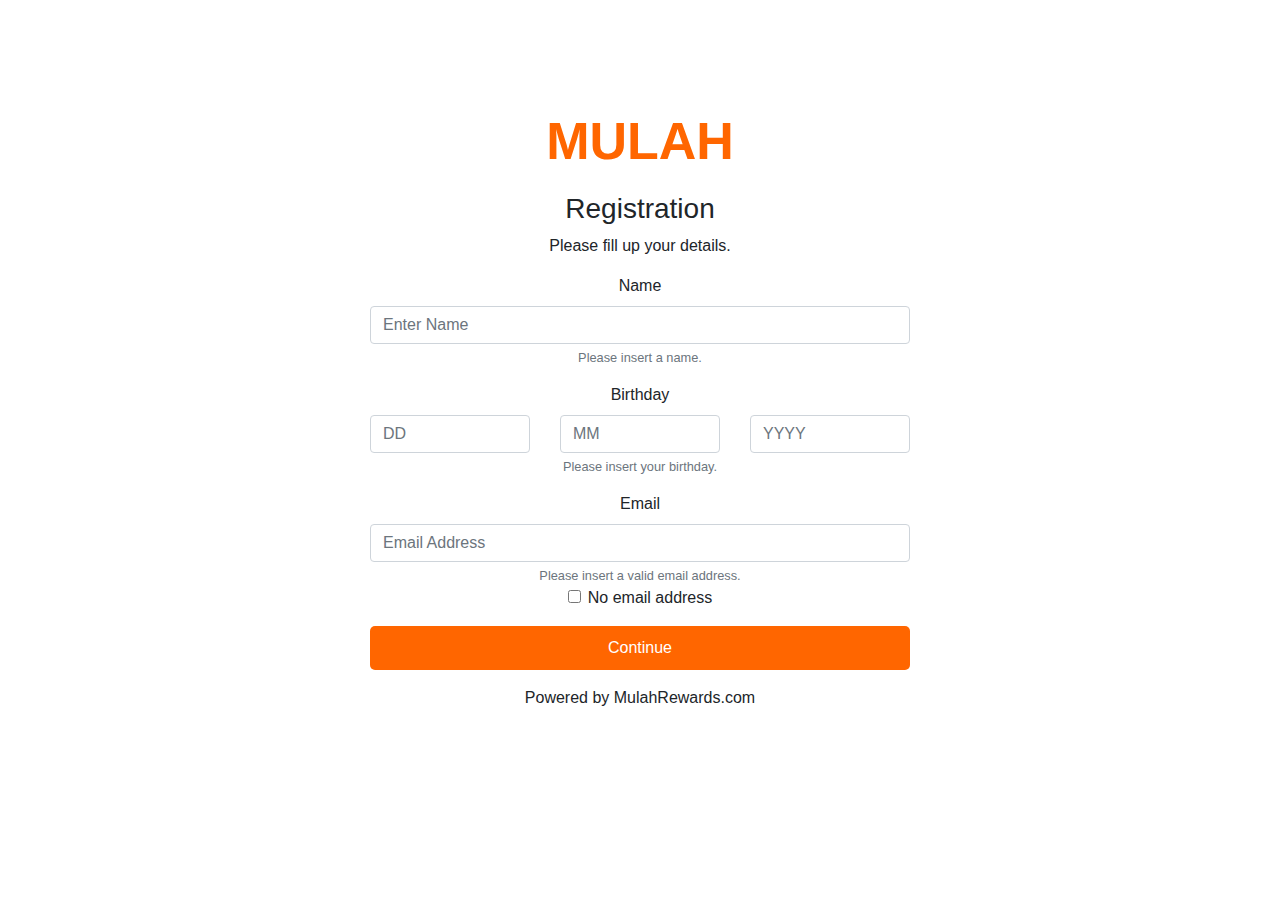
==== info.html @ 8a114c6b "Add page 2" ====
<!DOCTYPE html>
<html lang="en">

<head>
  <meta charset="UTF-8">
  <meta name="viewport" content="width=device-width, initial-scale=1.0">
  <title>Mulah Registration</title>
  <link rel="stylesheet" href="style.css">
  <link rel="stylesheet" href="https://stackpath.bootstrapcdn.com/bootstrap/4.5.2/css/bootstrap.min.css">
</head>

<body>
  <div class="container">
    <div class="row">
      <div class="col-md-6 offset-md-3">
        <h2 class="text-center logo">MULAH</h2>
        <h3>Registration</h3>
        <p>Please fill up your details.</p>

        <form>
          <div class="form-group">
            <label for="name">Name</label>
            <input type="text" class="form-control" id="name" placeholder="Enter Name">
            <small id="nameHelp" class="form-text text-muted">Please insert a name.</small>
          </div>

          <div class="form-group">
            <label for="birthday">Birthday</label>
            <div class="row">
              <div class="col-4">
                <input type="number" class="form-control" id="day" placeholder="DD" min="1" max="31">
              </div>
              <div class="col-4">
                <input type="number" class="form-control" id="month" placeholder="MM" min="1" max="12">
              </div>
              <div class="col-4">
                <input type="number" class="form-control" id="year" placeholder="YYYY">
              </div>
            </div>
            <small id="birthdayHelp" class="form-text text-muted">Please insert your birthday.</small>
          </div>

          <div class="form-group">
            <label for="email">Email</label>
            <input type="email" class="form-control" id="email" placeholder="Email Address">
            <small id="emailHelp" class="form-text text-muted">Please insert a valid email address.</small>
            <div class="form-check">
              <input type="checkbox" class="form-check-input" id="noEmail">
              <label class="form-check-label" for="noEmail">No email address</label>
            </div>
          </div>

          <button type="submit" class="check-button btn-block">Continue</button>
        </form>

        <p class="text-center mt-3">Powered by MulahRewards.com</p>
      </div>
    </div>
  </div>

  <script src="https://code.jquery.com/jquery-3.5.1.slim.min.js"></script>
  <script src="https://cdn.jsdelivr.net/npm/popper.js@1.16.1/dist/umd/popper.min.js"></script>
  <script src="https://stackpath.bootstrapcdn.com/bootstrap/4.5.2/js/bootstrap.min.js"></script>
</body>

</html>
---- style.css ----
body {
  font-family: Arial, sans-serif;
  margin: 0;
  padding: 0;
  display: flex;
  justify-content: center;
  align-items: center;
  min-height: 100vh;
  background-color: #ffffff;
  color: #333333;
  grid-template-rows: auto 1fr auto;
}

.container {
  position: absolute;
  top: 10%;
  text-align: center;
  justify-content: center;
  max-width: 400px;
  width: 100%;
  padding: 20px;
}

.logo {
  vertical-align: middle;
  font-size: 52px;
  font-weight: bold;
  color: #FF6600;
  margin-bottom: 20px;
}

.welcome-text {
  font-size: 58px;
  font-weight: bold;
  font-family: Arial, Helvetica, sans-serif;
  margin-bottom: 10px;
}

.subtext {
  font-size: 14px;
  color: #FF6600;
  margin-bottom: 20px;
}

.input-container {
  display: flex;
  align-items: center;
  justify-content: space-between;
  border: 1px solid #cccccc;
  border-radius: 5px;
  padding: 10px;
  margin-bottom: 20px;
}

.input-container select,
.input-container input {
  border: none;
  outline: none;
  font-size: 16px;
  flex: 1;
}

.input-container select {
  max-width: 60px;
}

.input-container input {
  margin-left: 10px;
}

.check-button {
  background-color: #FF6600;
  color: white;
  border: none;
  border-radius: 5px;
  font-size: 16px;
  padding: 10px 20px;
  cursor: pointer;
  width: 100%;
}

.powered-by {
  margin-top: 20px;
  font-size: 12px;
  color: #888888;
}

.powered-by a {
  color: #007BFF;
  text-decoration: none;
}

.footer {
  position: fixed;
  bottom: 0;
  width: 100%;
  text-align: center;
  justify-content: center;
  border: 1px solid gray;
  background-color: lightgray;
}

body {
background-color: #f8f9fa; /* Light gray background */
}

.form-group {
margin-bottom: 20px;
}

.btn-primary {
background-color: #f4623a; /* Orange button color */
border-color: #f4623a;
}
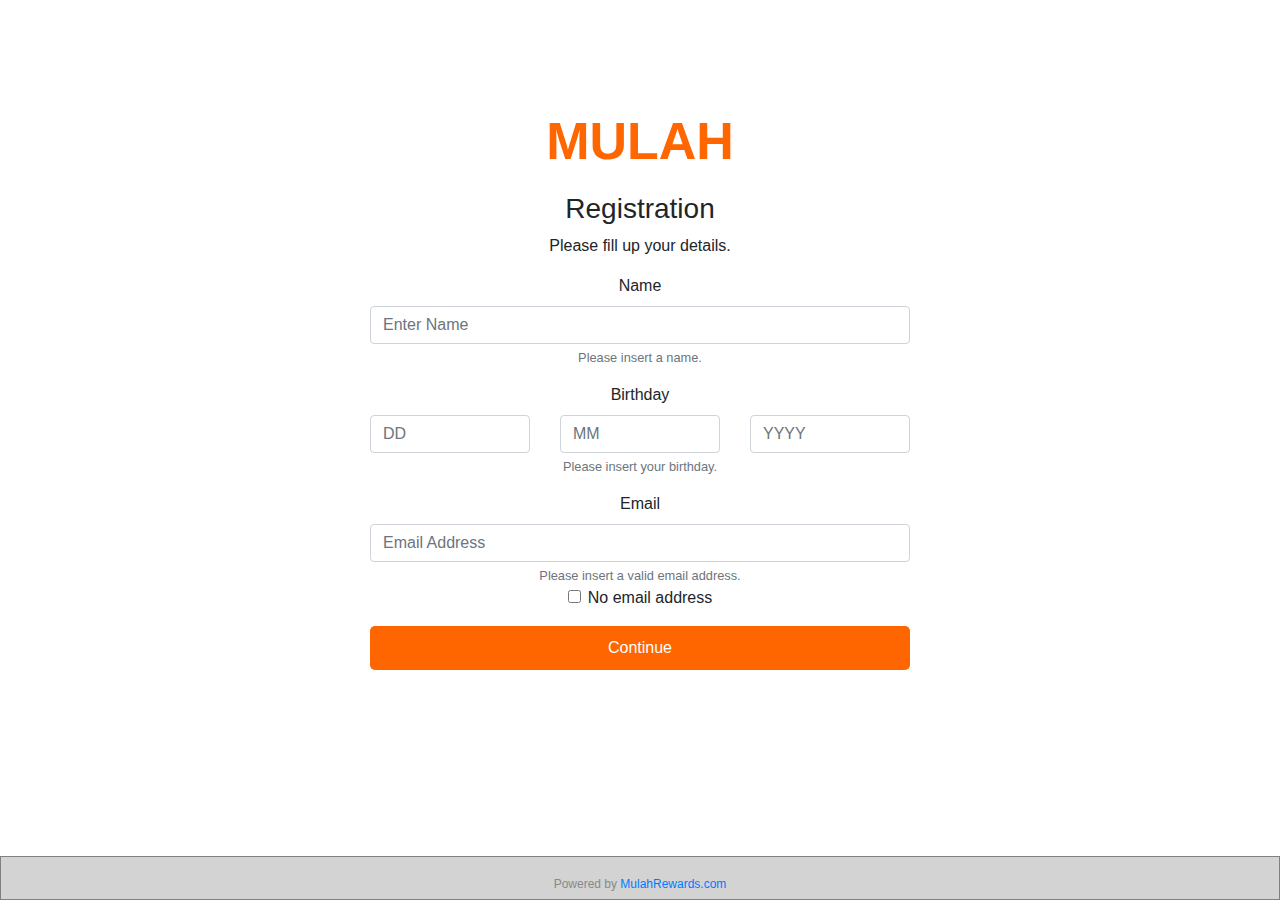
==== commit 8522dc86: "Move cookie javascript to new file" ====
--- a/info.html
+++ b/info.html
@@ -7,6 +7,7 @@
   <title>Mulah Registration</title>
   <link rel="stylesheet" href="style.css">
   <link rel="stylesheet" href="https://stackpath.bootstrapcdn.com/bootstrap/4.5.2/css/bootstrap.min.css">
+  <script type="text/javascript" src="cookies.js"></script>
 </head>
 
 <body>
@@ -52,15 +53,65 @@
 
           <button type="submit" class="check-button btn-block">Continue</button>
         </form>
-
-        <p class="text-center mt-3">Powered by MulahRewards.com</p>
       </div>
     </div>
   </div>
-
+  <div class="footer">
+    <h6 class="powered-by">Powered by <a href="https://www.MulahRewards.com">MulahRewards.com</a></h6>
+  </div>
   <script src="https://code.jquery.com/jquery-3.5.1.slim.min.js"></script>
   <script src="https://cdn.jsdelivr.net/npm/popper.js@1.16.1/dist/umd/popper.min.js"></script>
   <script src="https://stackpath.bootstrapcdn.com/bootstrap/4.5.2/js/bootstrap.min.js"></script>
+  <script>
+    function handleFormSubmit(event) {
+      event.preventDefault();
+
+      const name = document.getElementById("name").value;
+      const day = document.getElementById("day").value;
+      const month = document.getElementById("month").value;
+      const year = document.getElementById("year").value;
+      const email = document.getElementById("email").value;
+      const noEmail = document.getElementById("noEmail").checked;
+
+      if (name === "") {
+        alert("Please enter your name.");
+        return;
+      }
+
+      if (day === "" || month === "" || year === "") {
+        alert("Please enter your birthday.");
+        return;
+      }
+
+      if (email === "" && !noEmail) {
+        alert("Please enter your email address.");
+        return;
+      }
+
+      const formData = {
+        name: name,
+        birthday: `${month}/${day}/${year}`,
+        email: email,
+        noEmail: noEmail,
+      };
+
+      console.log(formData);
+
+      alert("Registration successful!");
+
+      document.getElementById("name").value = "";
+      document.getElementById("day").value = "";
+      document.getElementById("month").value = "";
+      document.getElementById("year").value = "";
+      document.getElementById("email").value = "";
+      document.getElementById("noEmail").checked = false;
+
+      cookie
+    }
+
+    const continueButton = document.querySelector(".check-button");
+    continueButton.addEventListener("click", handleFormSubmit);
+  </script>
 </body>
 
 </html>
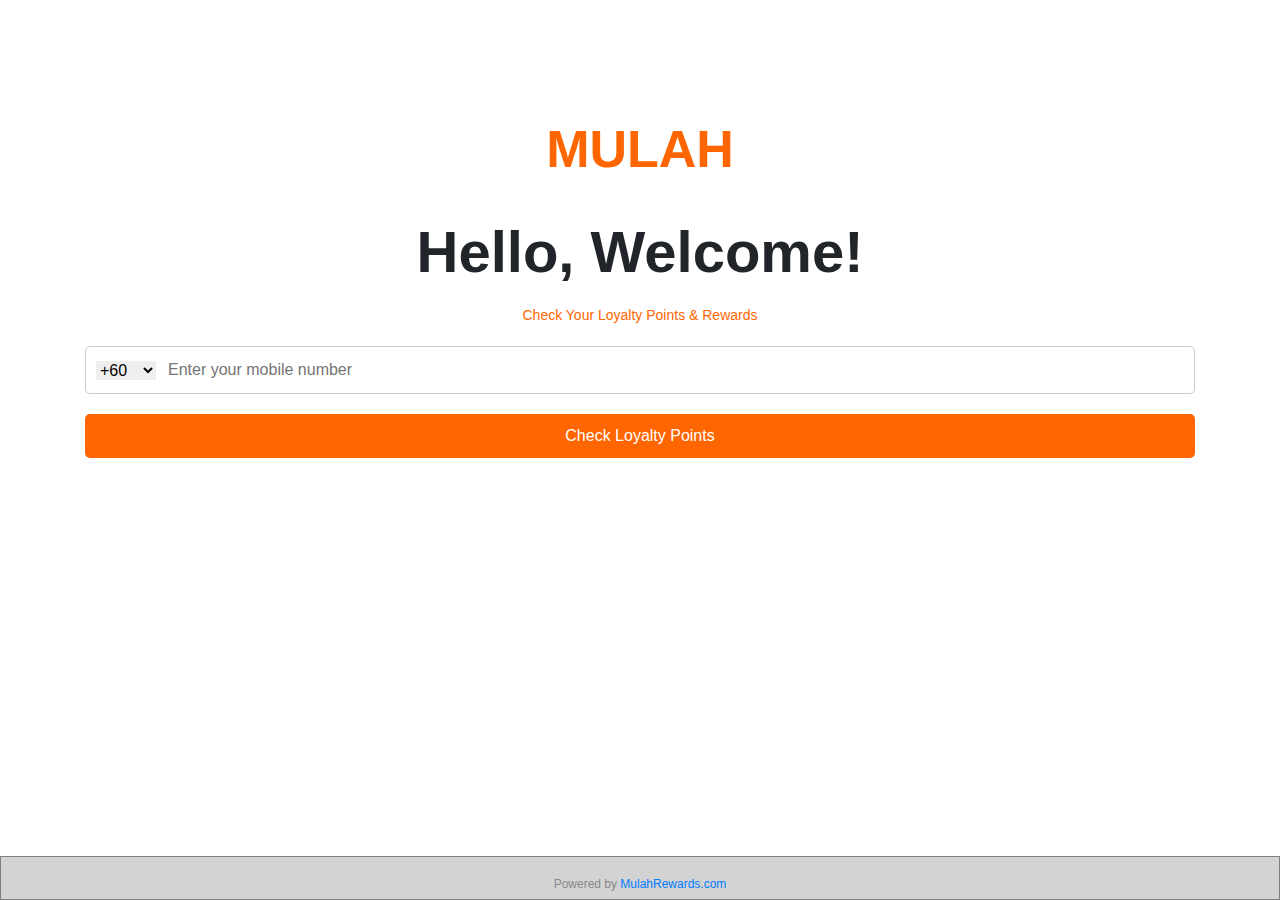
==== commit 3d10766a: "Fix read cookie error" ====
--- a/info.html
+++ b/info.html
@@ -63,6 +63,9 @@
   <script src="https://cdn.jsdelivr.net/npm/popper.js@1.16.1/dist/umd/popper.min.js"></script>
   <script src="https://stackpath.bootstrapcdn.com/bootstrap/4.5.2/js/bootstrap.min.js"></script>
   <script>
+    if (readCookie("phone") == null) {
+      document.location.href = "/";
+    }
     function handleFormSubmit(event) {
       event.preventDefault();
 
@@ -97,16 +100,25 @@
 
       console.log(formData);
 
-      alert("Registration successful!");
+      const validateEmail = (email) => {
+        return String(email)
+          .toLowerCase()
+          .match(
+            /^(([^<>()[\]\\.,;:\s@"]+(\.[^<>()[\]\\.,;:\s@"]+)*)|.(".+"))@((\[[0-9]{1,3}\.[0-9]{1,3}\.[0-9]{1,3}\.[0-9]{1,3}\])|(([a-zA-Z\-0-9]+\.)+[a-zA-Z]{2,}))$/
+          );
+      };
 
-      document.getElementById("name").value = "";
-      document.getElementById("day").value = "";
-      document.getElementById("month").value = "";
-      document.getElementById("year").value = "";
-      document.getElementById("email").value = "";
-      document.getElementById("noEmail").checked = false;
+      if (!noEmail) {
+        if (!validateEmail(formData.email)) {
+          alert("Invalid email address entered. Please enter a valid email address.")
+          return
+        }
+        createCookie("email", formData.email, 1);
+      }
+      createCookie("name", formData.name, 1);
+      createCookie("birthday", formData.birthday, 1);
 
-      cookie
+      document.location.href = "/profile.html"
     }
 
     const continueButton = document.querySelector(".check-button");
--- a/style.css
+++ b/style.css
@@ -112,3 +112,20 @@
 background-color: #f4623a; /* Orange button color */
 border-color: #f4623a;
 }
+
+table {
+  border-collapse: collapse;
+  width: 100%;
+}
+
+th,
+td {
+  border: 1px solid #ddd;
+  padding: 8px;
+  text-align: center;
+  text-transform: capitalize;
+}
+
+th {
+  background-color: #FF6600;
+}
